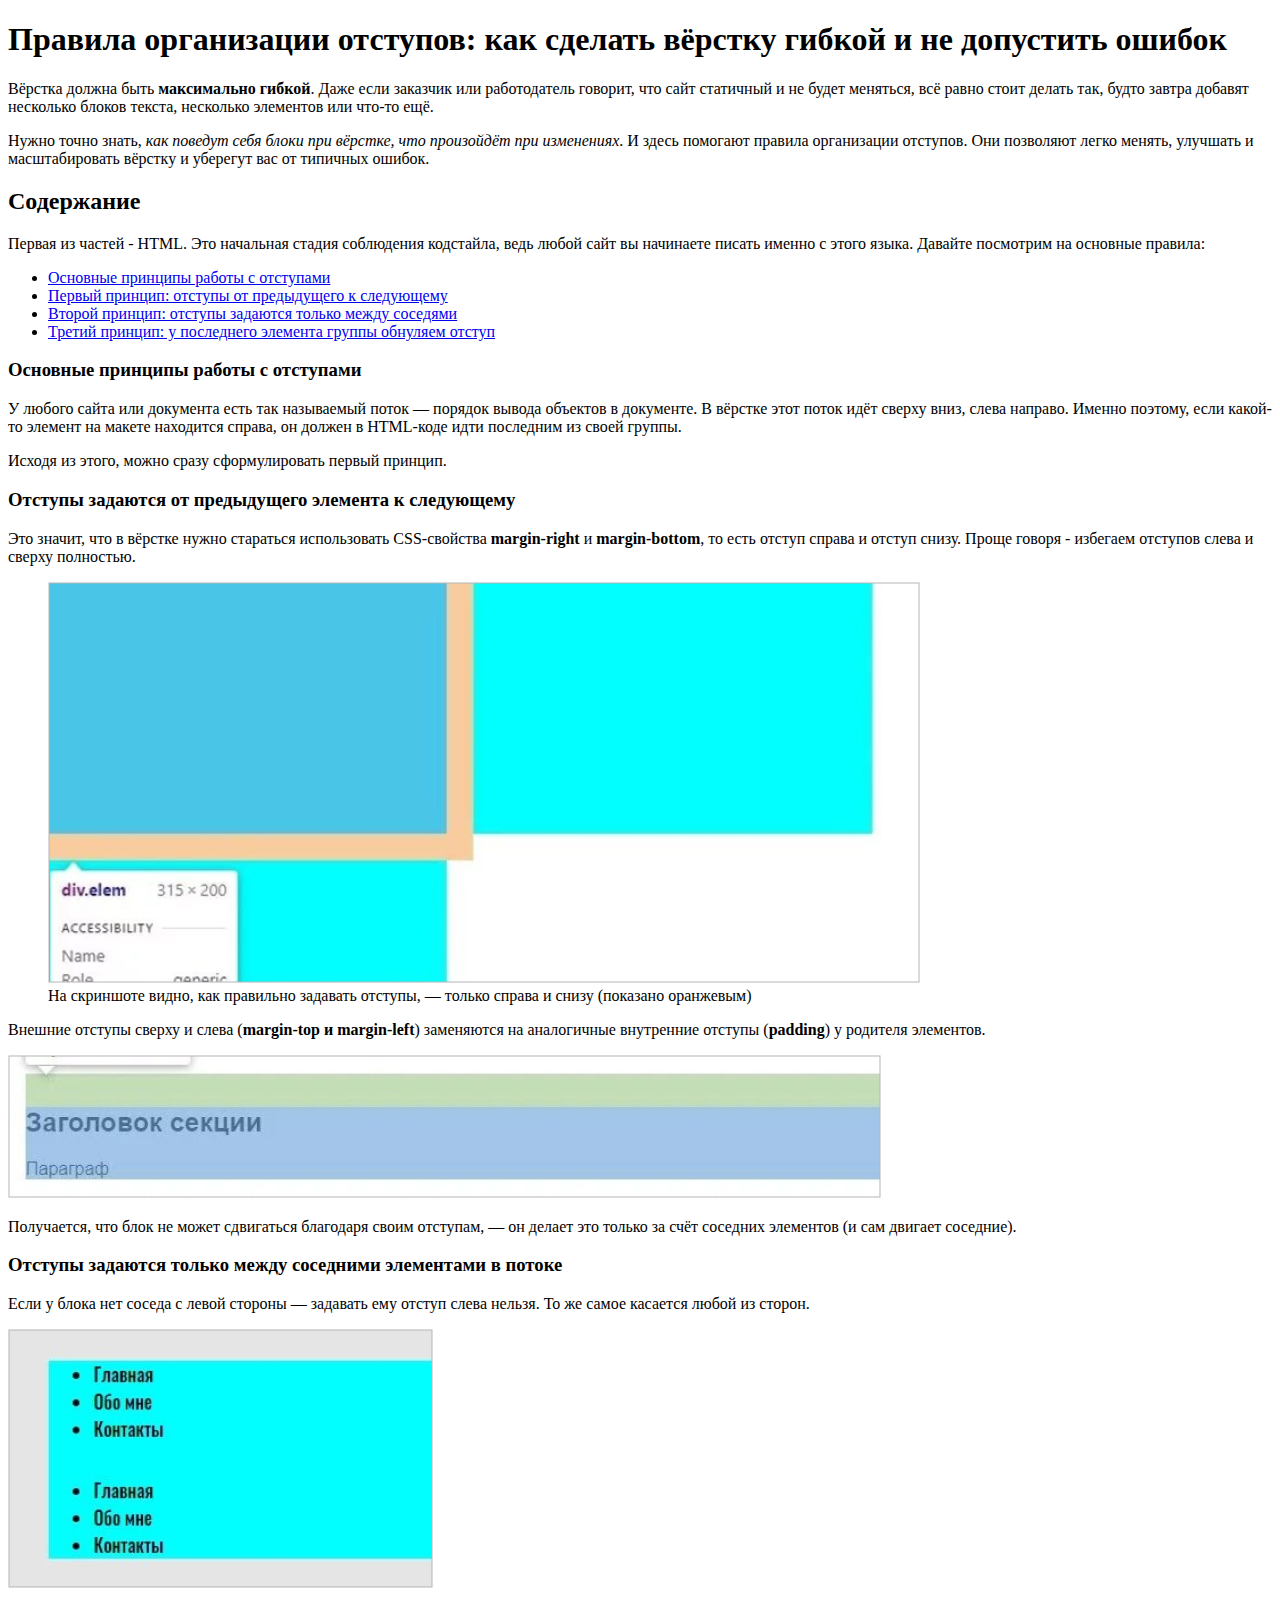
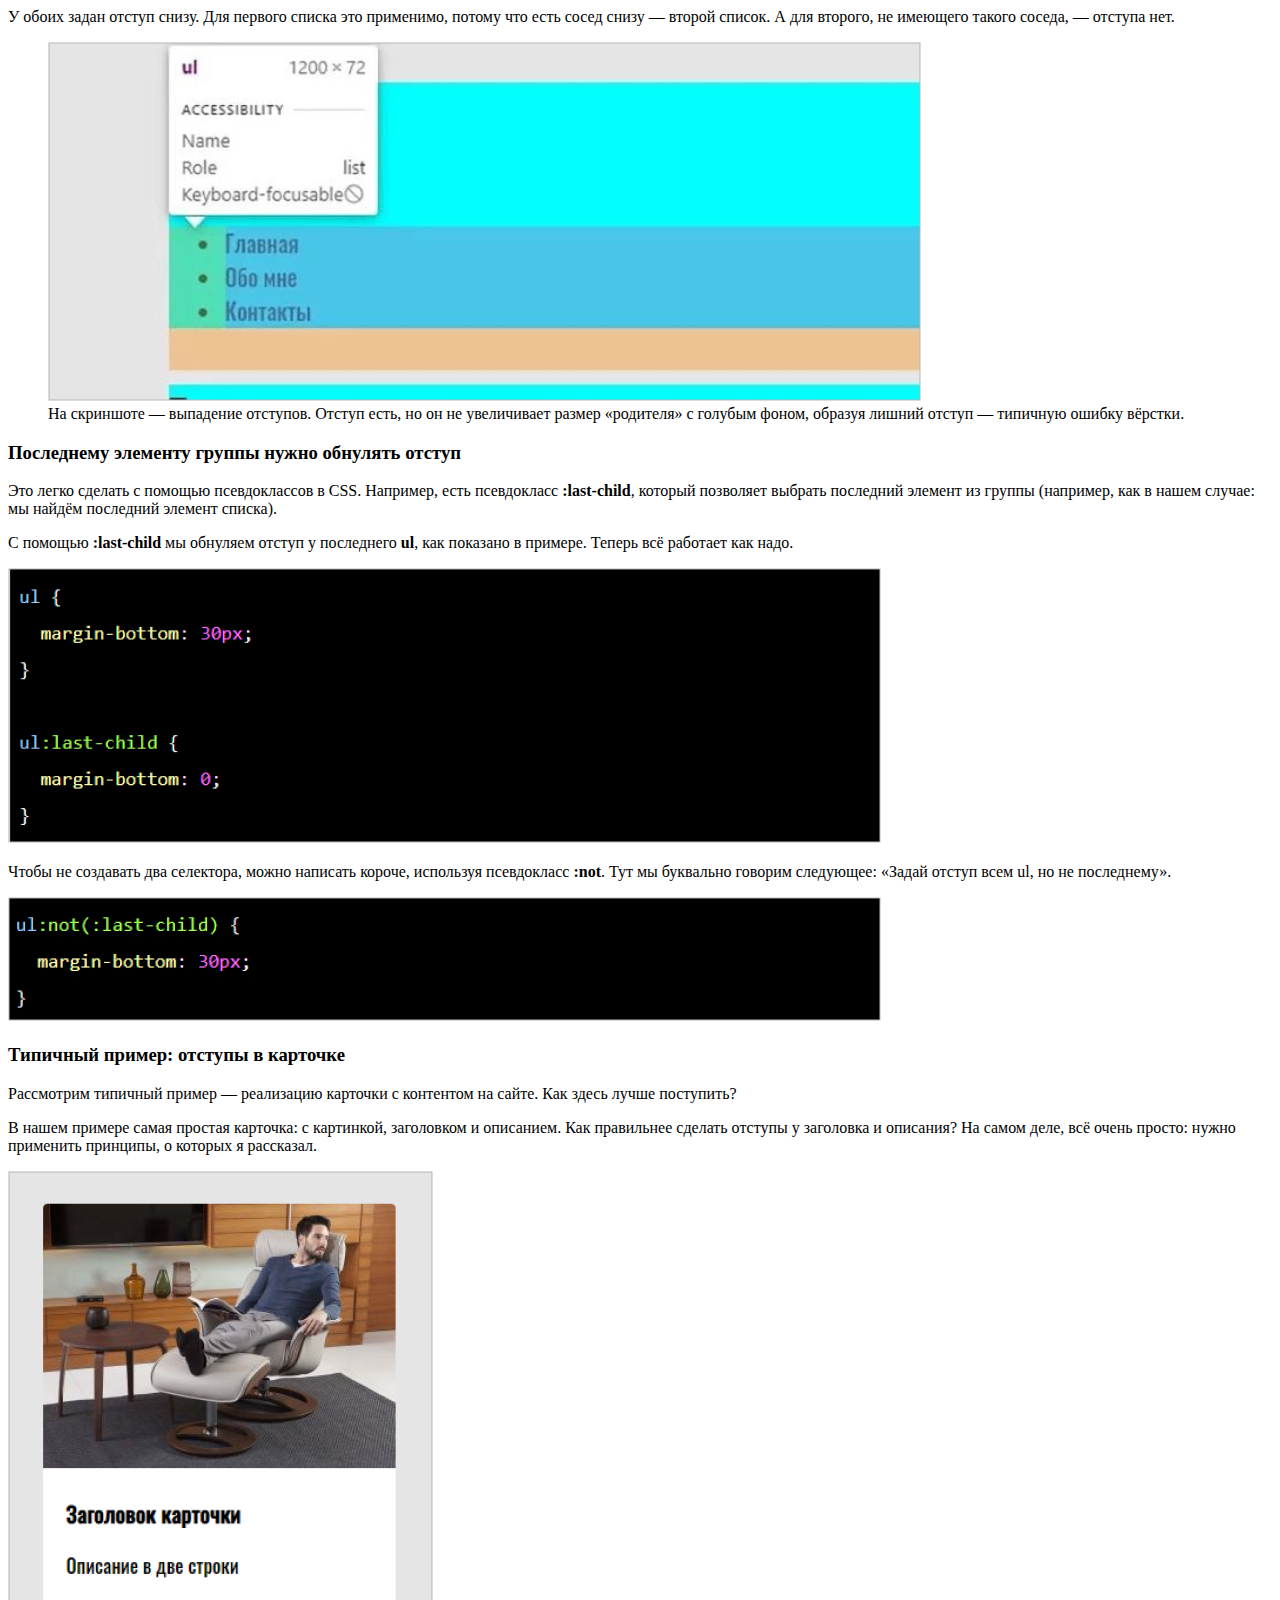
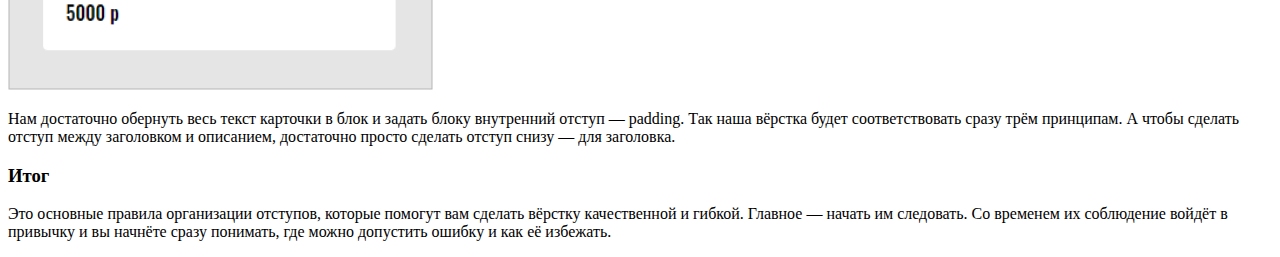
==== article.html @ c79de2fd "added folder for css" ====
<!DOCTYPE html>
<html lang="en">
<head>
    <meta charset="UTF-8">
    <meta name="viewport" content="width=device-width, initial-scale=1.0">
    <title>Articles</title>
</head>
<body>
    <h1>
        Правила организации отступов: как сделать вёрстку гибкой и не допустить ошибок
    </h1>
    <p>
        Вёрстка должна быть <b>максимально гибкой</b>. Даже если заказчик или работодатель говорит, что сайт статичный и не будет меняться, всё равно стоит делать так, будто завтра добавят несколько блоков текста, несколько элементов или что-то ещё.
    </p>
    <p>
        Нужно точно знать, <em>как поведут себя блоки при вёрстке, что произойдёт при изменениях</em>. И здесь помогают правила организации отступов. Они позволяют легко менять, улучшать и масштабировать вёрстку и уберегут вас от типичных ошибок.
    </p>
    <h2>Содержание</h2>
    <p>Первая из частей - HTML. Это начальная стадия соблюдения кодстайла, ведь любой сайт вы начинаете писать именно с этого языка. Давайте посмотрим на основные правила:</p>
    <ul>
        <li><a href="#main_principles">Основные принципы работы с отступами</a></li>
        <li><a href="#first_principle">Первый принцип: отступы от предыдущего к следующему</a></li>
        <li><a href="#second_principle">Второй принцип: отступы задаются только между соседями</a></li>
        <li><a href="#third_principle">Третий принцип: у последнего элемента группы обнуляем отступ</a></li>
    </ul>
    <div id="main_principles">
        <h3>Основные принципы работы с отступами</h3>
        <p>
            У любого сайта или документа есть так называемый поток — порядок вывода объектов в документе. В вёрстке этот поток идёт сверху вниз, слева направо. Именно поэтому, если какой-то элемент на макете находится справа, он должен в HTML-коде идти последним из своей группы.
        </p>
        <p>
            Исходя из этого, можно сразу сформулировать первый принцип.
        </p>
    </div>
    <div id="first_principle">
        <h3>Отступы задаются от предыдущего элемента к следующему</h3>
        <p>
            Это значит, что в вёрстке нужно стараться использовать CSS-свойства <b>margin-right</b> и <b>margin-bottom</b>, то есть отступ справа и отступ снизу. Проще говоря - избегаем отступов слева и сверху полностью.
        </p>
        <figure>
            <img src="img/1.jpg" alt="На скриншоте видно, как правильно задавать отступы, — только справа и снизу (показано оранжевым)">
            <figcaption>
                На скриншоте видно, как правильно задавать отступы, — только справа и снизу (показано оранжевым)
            </figcaption>
        </figure>
        <p>
            Внешние отступы сверху и слева (<b>margin-top и margin-left</b>) заменяются на аналогичные внутренние отступы (<b>padding</b>) у родителя элементов.
        </p>
        <img src="img/2.jpg" alt="Заголовок секции. Параграф">
        <p>
            Получается, что блок не может сдвигаться благодаря своим отступам, — он делает это только за счёт соседних элементов (и сам двигает соседние).
        </p>
    </div>
    <div id="second_principle">
        <h3>Отступы задаются только между соседними элементами в потоке</h3>
        <p>
            Если у блока нет соседа с левой стороны — задавать ему отступ слева нельзя. То же самое касается любой из сторон.
        </p>
        <img src="img/3.jpg" alt="Главная, Обо мне, Контакты х2">
        <p>
            У обоих задан отступ снизу. Для первого списка это применимо, потому что есть сосед снизу — второй список. А для второго, не имеющего такого соседа, — отступа нет.
        </p>
        <figure>
            <img src="img/4.jpg" alt="На скриншоте — выпадение отступов. Отступ есть, но он не увеличивает размер «родителя» с голубым фоном, образуя лишний отступ — типичную ошибку вёрстки.">
            <figcaption>            
                На скриншоте — выпадение отступов. Отступ есть, но он не увеличивает размер «родителя» с голубым фоном, образуя лишний отступ — типичную ошибку вёрстки.
            </figcaption>
        </figure>
    </div>
    <div id="third_principle">
        <h3>Последнему элементу группы нужно обнулять отступ</h3>
        <p>
            Это легко сделать с помощью псевдоклассов в CSS. Например, есть псевдокласс <b>:last-child</b>, который позволяет выбрать последний элемент из группы (например, как в нашем случае: мы найдём последний элемент списка).
        </p>
        <p>
            С помощью <b>:last-child</b> мы обнуляем отступ у последнего <b>ul</b>, как показано в примере. Теперь всё работает как надо.
        </p>
        <img src="img/5.jpg" alt="ul {margin-bottom: 30px;} ul:last-child {margin-bottom: 0;}">
        <p>
            Чтобы не создавать два селектора, можно написать короче, используя псевдокласс <b>:not</b>. Тут мы буквально говорим следующее: «Задай отступ всем ul, но не последнему».
        </p>
        <img src="img/6.jpg" alt="ul:not(:last-child) {margin-bottom: 30px;}">
    </div>
    <div>
        <h3>Типичный пример: отступы в карточке</h3>
        <p>
            Рассмотрим типичный пример — реализацию карточки с контентом на сайте. Как здесь лучше поступить?
        </p>
        <p>
            В нашем примере самая простая карточка: с картинкой, заголовком и описанием. Как правильнее сделать отступы у заголовка и описания? На самом деле, всё очень просто: нужно применить принципы, о которых я рассказал.
        </p>
        <img src="img/7.jpg" alt="Мужчина на кресле и текст. Заголовок карточки. Описание в две строки. 5000 р.">
        <p>
            Нам достаточно обернуть весь текст карточки в блок и задать блоку внутренний отступ — padding. Так наша вёрстка будет соответствовать сразу трём принципам. А чтобы сделать отступ между заголовком и описанием, достаточно просто сделать отступ снизу — для заголовка.
        </p>
    </div>
    <div>
        <h3>Итог</h3>
        <p>
            Это основные правила организации отступов, которые помогут вам сделать вёрстку качественной и гибкой. Главное — начать им следовать. Со временем их соблюдение войдёт в привычку и вы начнёте сразу понимать, где можно допустить ошибку и как её избежать.
        </p>
    </div>
</body>
</html>
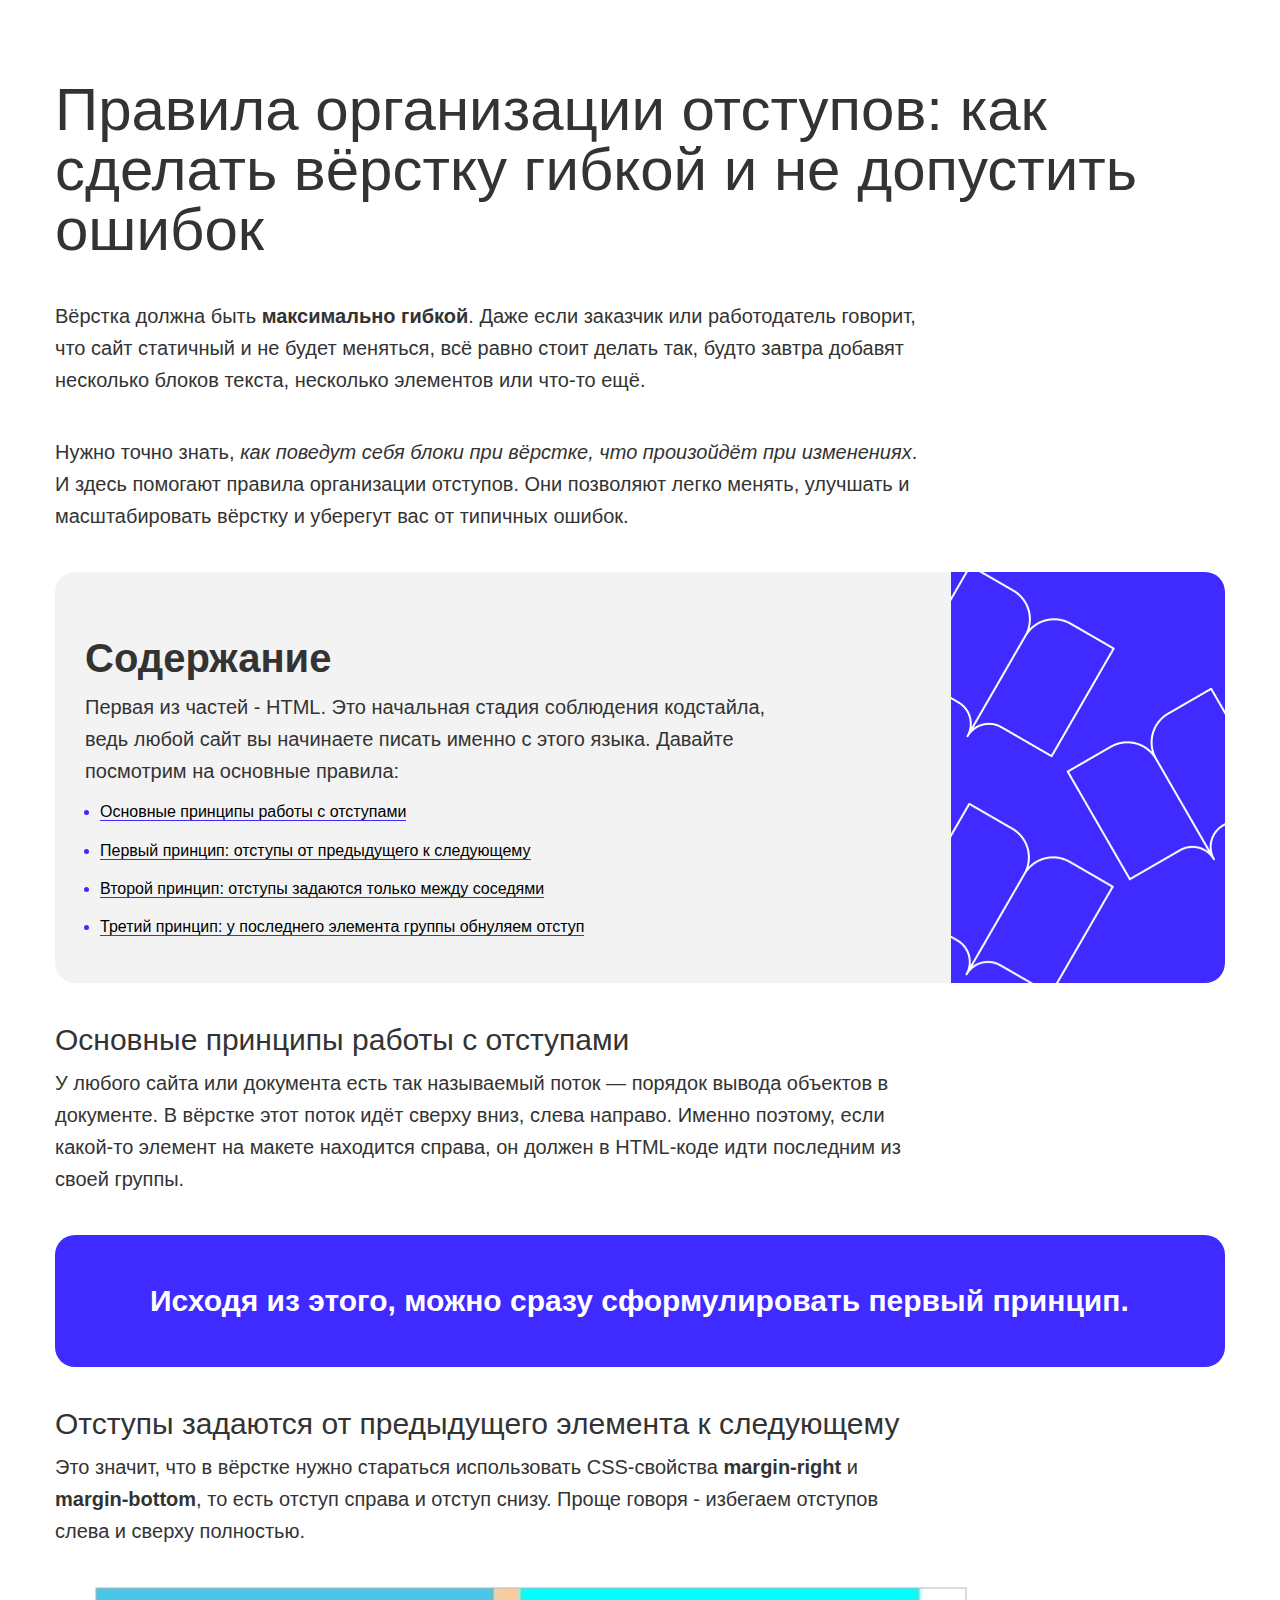
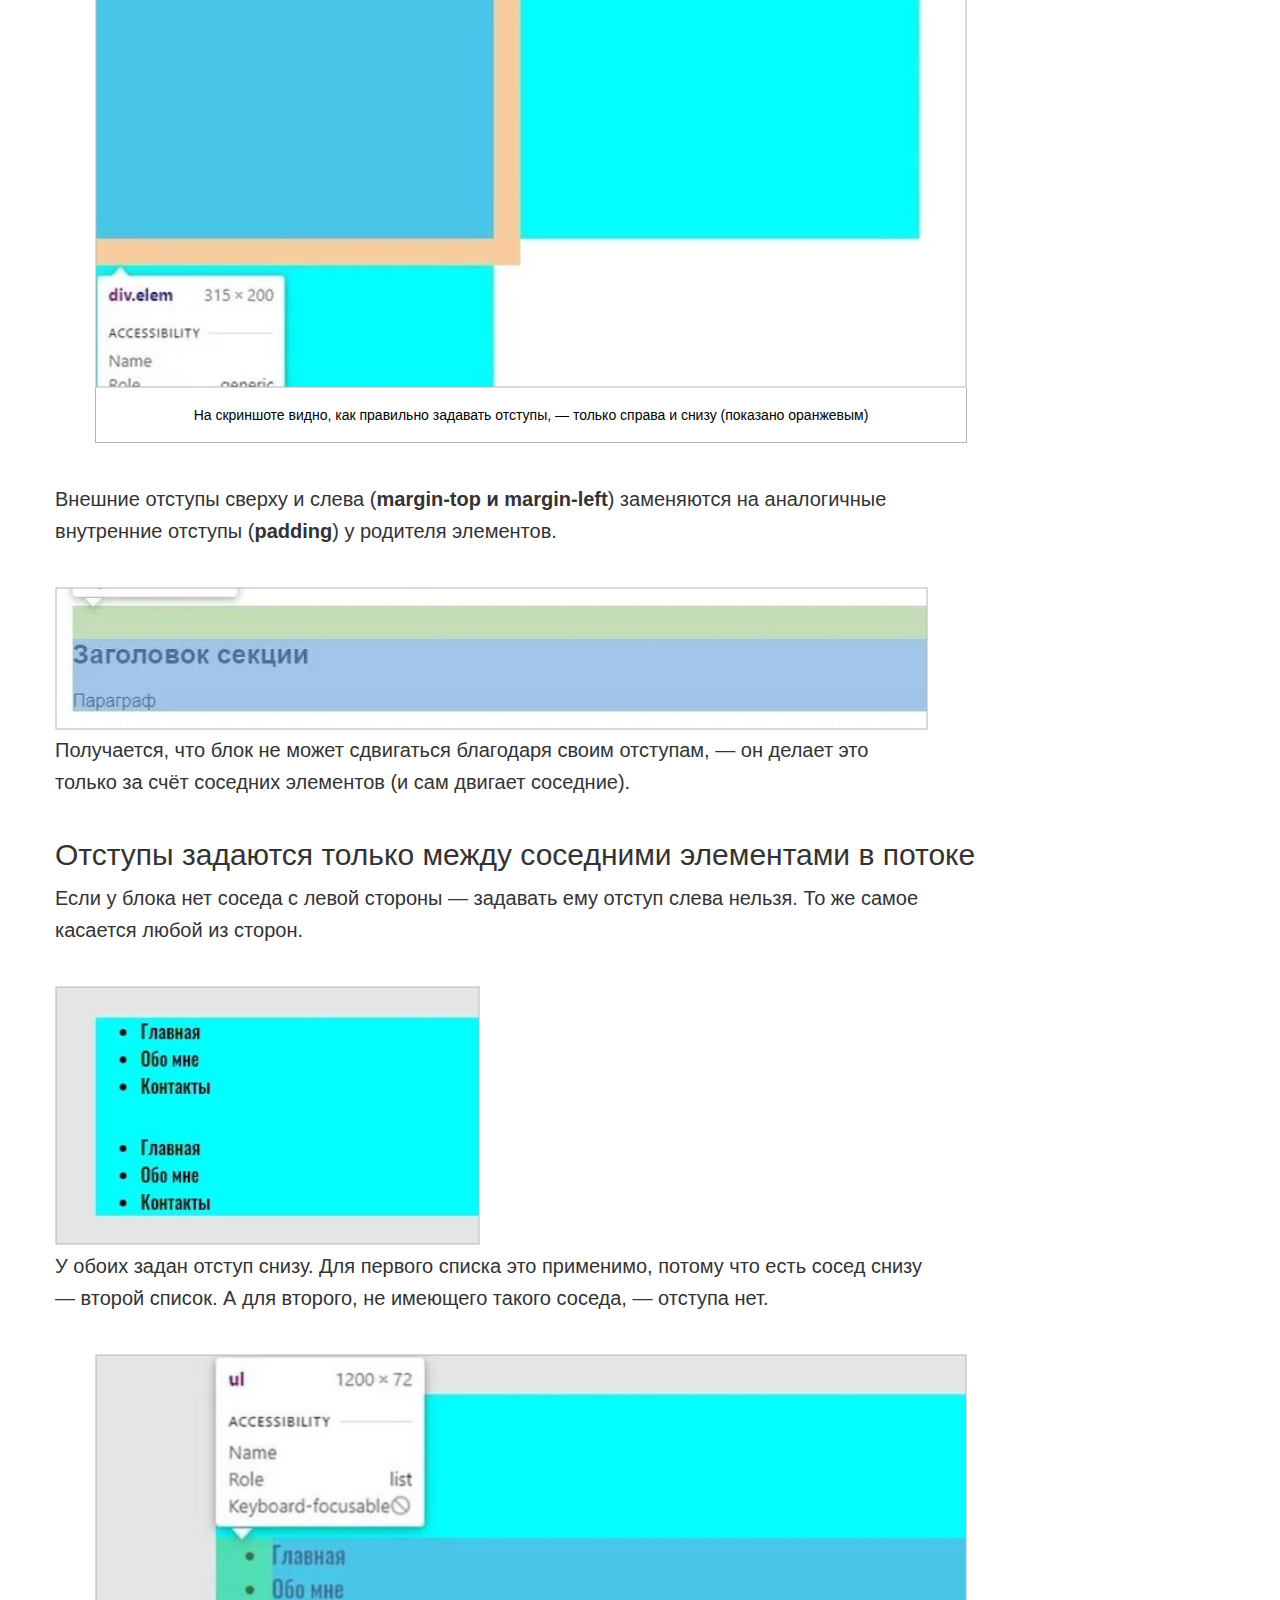
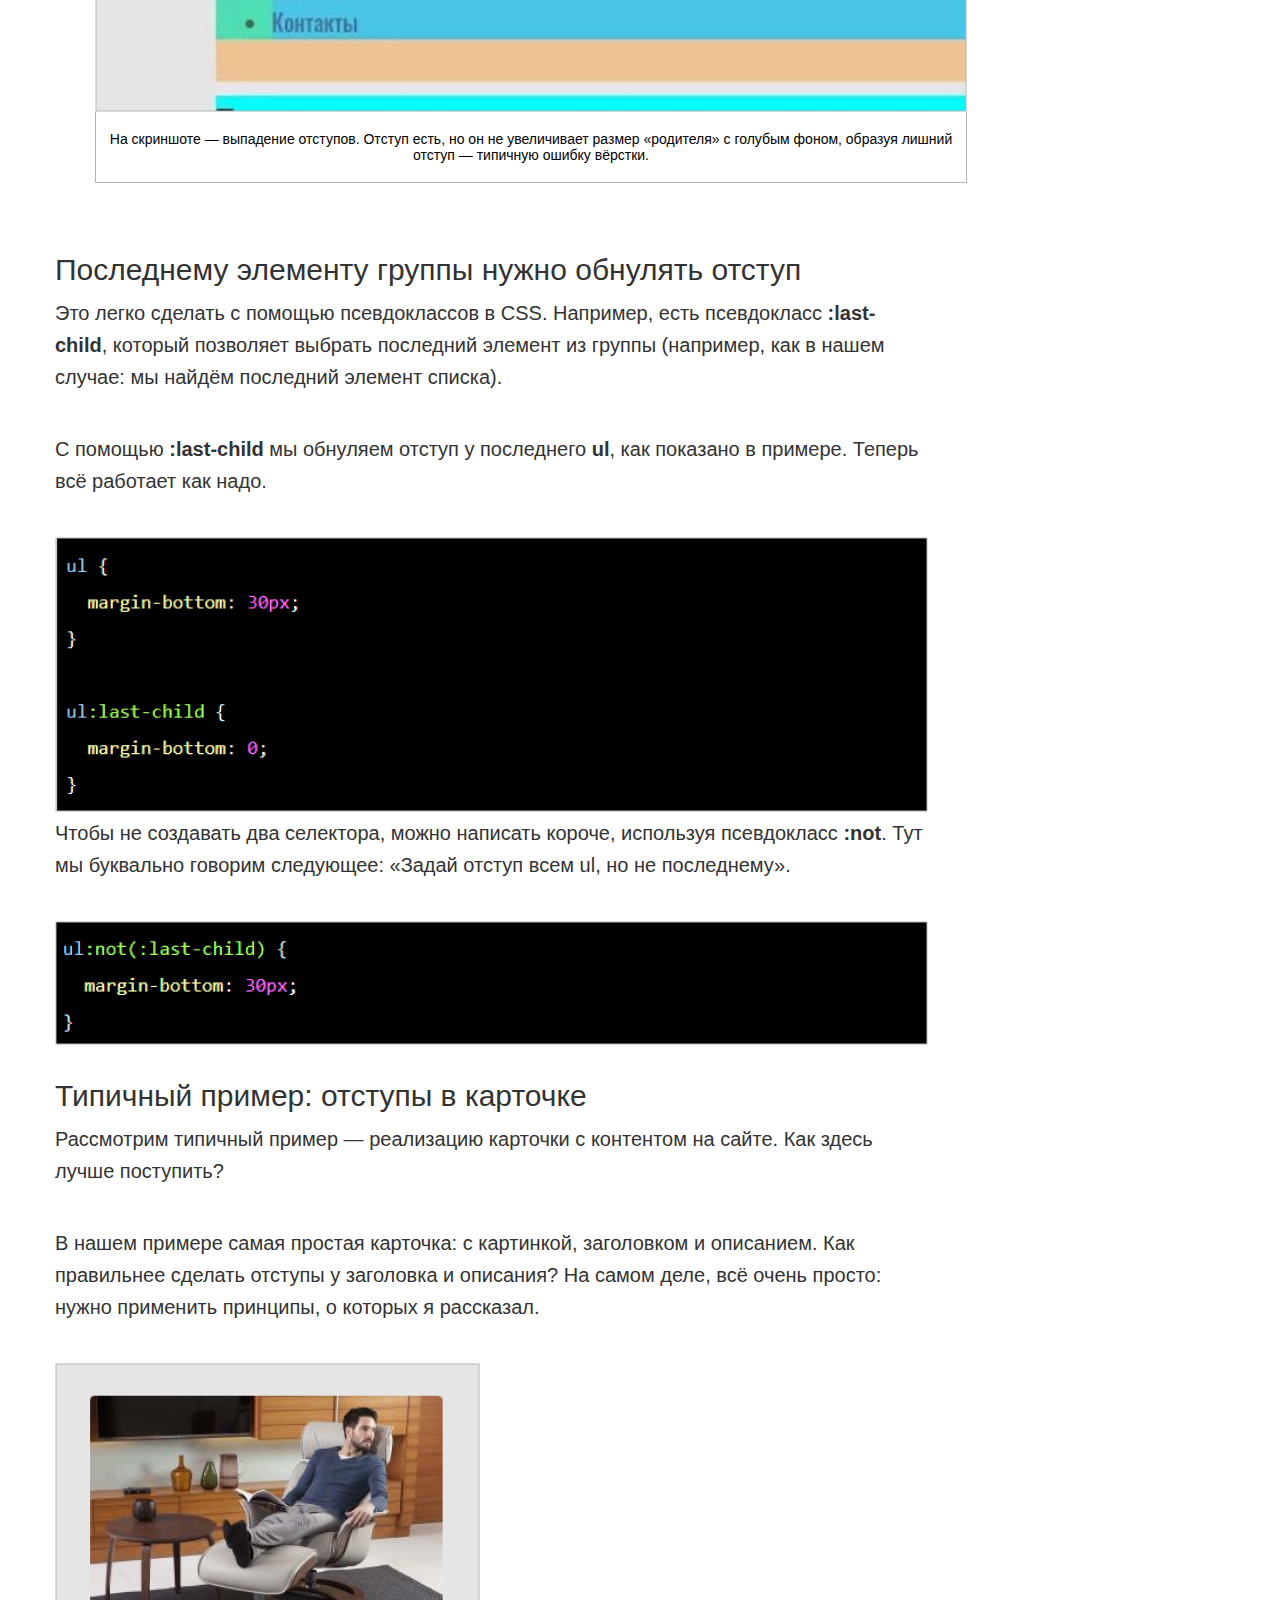
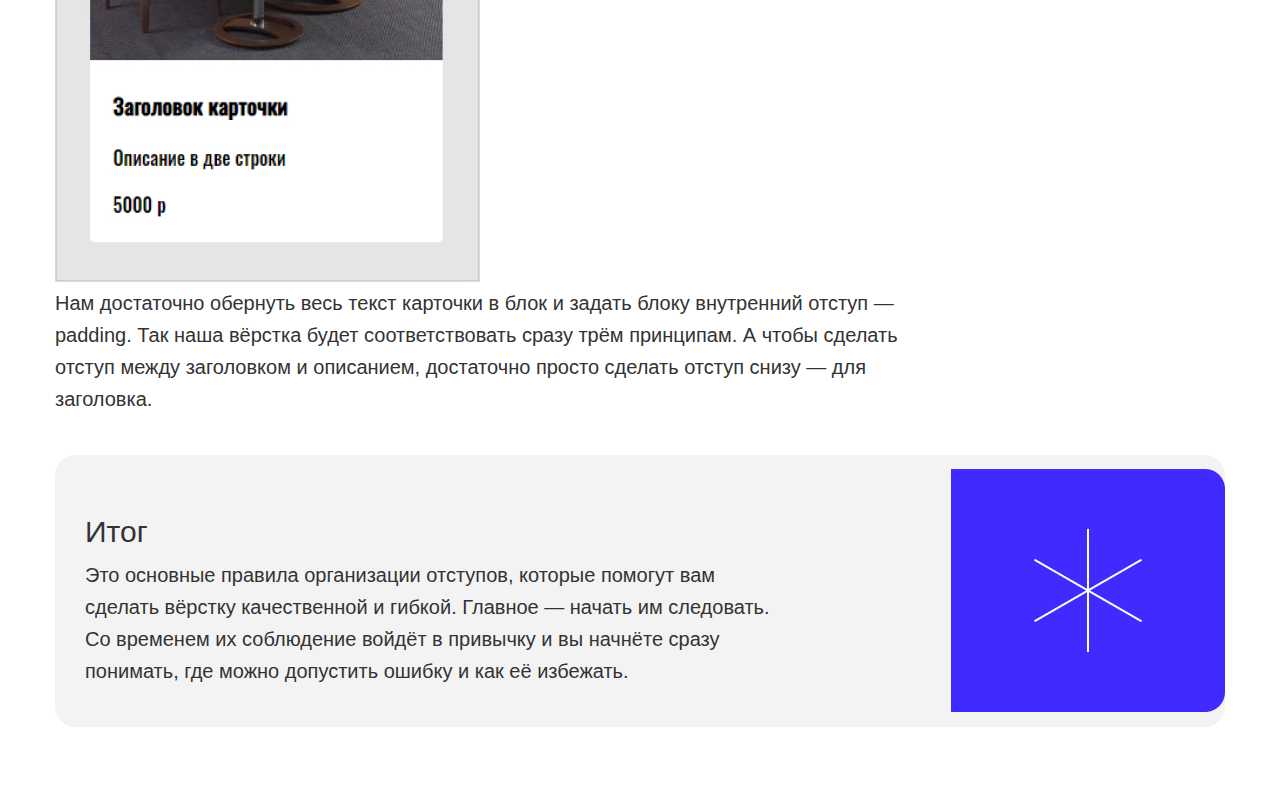
==== commit 8c2364d4: "modified: index, article pages" ====
--- a/article.html
+++ b/article.html
@@ -1,104 +1,139 @@
 <!DOCTYPE html>
 <html lang="en">
+
 <head>
     <meta charset="UTF-8">
     <meta name="viewport" content="width=device-width, initial-scale=1.0">
+    <link rel="stylesheet" href="css/normalize.css">
+    <link rel="stylesheet" href="css/style.css">
     <title>Articles</title>
 </head>
-<body>
-    <h1>
-        Правила организации отступов: как сделать вёрстку гибкой и не допустить ошибок
-    </h1>
-    <p>
-        Вёрстка должна быть <b>максимально гибкой</b>. Даже если заказчик или работодатель говорит, что сайт статичный и не будет меняться, всё равно стоит делать так, будто завтра добавят несколько блоков текста, несколько элементов или что-то ещё.
-    </p>
-    <p>
-        Нужно точно знать, <em>как поведут себя блоки при вёрстке, что произойдёт при изменениях</em>. И здесь помогают правила организации отступов. Они позволяют легко менять, улучшать и масштабировать вёрстку и уберегут вас от типичных ошибок.
-    </p>
-    <h2>Содержание</h2>
-    <p>Первая из частей - HTML. Это начальная стадия соблюдения кодстайла, ведь любой сайт вы начинаете писать именно с этого языка. Давайте посмотрим на основные правила:</p>
-    <ul>
-        <li><a href="#main_principles">Основные принципы работы с отступами</a></li>
-        <li><a href="#first_principle">Первый принцип: отступы от предыдущего к следующему</a></li>
-        <li><a href="#second_principle">Второй принцип: отступы задаются только между соседями</a></li>
-        <li><a href="#third_principle">Третий принцип: у последнего элемента группы обнуляем отступ</a></li>
-    </ul>
-    <div id="main_principles">
-        <h3>Основные принципы работы с отступами</h3>
+<div class="container">
+
+    <body>
+        <h1>
+            Правила организации отступов: как сделать вёрстку гибкой и не допустить ошибок
+        </h1>
         <p>
-            У любого сайта или документа есть так называемый поток — порядок вывода объектов в документе. В вёрстке этот поток идёт сверху вниз, слева направо. Именно поэтому, если какой-то элемент на макете находится справа, он должен в HTML-коде идти последним из своей группы.
+            Вёрстка должна быть <b>максимально гибкой</b>. Даже если заказчик или работодатель говорит, что сайт
+            статичный и не будет меняться, всё равно стоит делать так, будто завтра добавят несколько блоков текста,
+            несколько элементов или что-то ещё.
         </p>
         <p>
-            Исходя из этого, можно сразу сформулировать первый принцип.
+            Нужно точно знать, <em>как поведут себя блоки при вёрстке, что произойдёт при изменениях</em>. И здесь
+            помогают правила организации отступов. Они позволяют легко менять, улучшать и масштабировать вёрстку и
+            уберегут вас от типичных ошибок.
         </p>
-    </div>
-    <div id="first_principle">
-        <h3>Отступы задаются от предыдущего элемента к следующему</h3>
-        <p>
-            Это значит, что в вёрстке нужно стараться использовать CSS-свойства <b>margin-right</b> и <b>margin-bottom</b>, то есть отступ справа и отступ снизу. Проще говоря - избегаем отступов слева и сверху полностью.
-        </p>
-        <figure>
-            <img src="img/1.jpg" alt="На скриншоте видно, как правильно задавать отступы, — только справа и снизу (показано оранжевым)">
-            <figcaption>
-                На скриншоте видно, как правильно задавать отступы, — только справа и снизу (показано оранжевым)
-            </figcaption>
-        </figure>
-        <p>
-            Внешние отступы сверху и слева (<b>margin-top и margin-left</b>) заменяются на аналогичные внутренние отступы (<b>padding</b>) у родителя элементов.
-        </p>
-        <img src="img/2.jpg" alt="Заголовок секции. Параграф">
-        <p>
-            Получается, что блок не может сдвигаться благодаря своим отступам, — он делает это только за счёт соседних элементов (и сам двигает соседние).
-        </p>
-    </div>
-    <div id="second_principle">
-        <h3>Отступы задаются только между соседними элементами в потоке</h3>
-        <p>
-            Если у блока нет соседа с левой стороны — задавать ему отступ слева нельзя. То же самое касается любой из сторон.
-        </p>
-        <img src="img/3.jpg" alt="Главная, Обо мне, Контакты х2">
-        <p>
-            У обоих задан отступ снизу. Для первого списка это применимо, потому что есть сосед снизу — второй список. А для второго, не имеющего такого соседа, — отступа нет.
-        </p>
-        <figure>
-            <img src="img/4.jpg" alt="На скриншоте — выпадение отступов. Отступ есть, но он не увеличивает размер «родителя» с голубым фоном, образуя лишний отступ — типичную ошибку вёрстки.">
-            <figcaption>            
-                На скриншоте — выпадение отступов. Отступ есть, но он не увеличивает размер «родителя» с голубым фоном, образуя лишний отступ — типичную ошибку вёрстки.
-            </figcaption>
-        </figure>
-    </div>
-    <div id="third_principle">
-        <h3>Последнему элементу группы нужно обнулять отступ</h3>
-        <p>
-            Это легко сделать с помощью псевдоклассов в CSS. Например, есть псевдокласс <b>:last-child</b>, который позволяет выбрать последний элемент из группы (например, как в нашем случае: мы найдём последний элемент списка).
-        </p>
-        <p>
-            С помощью <b>:last-child</b> мы обнуляем отступ у последнего <b>ul</b>, как показано в примере. Теперь всё работает как надо.
-        </p>
-        <img src="img/5.jpg" alt="ul {margin-bottom: 30px;} ul:last-child {margin-bottom: 0;}">
-        <p>
-            Чтобы не создавать два селектора, можно написать короче, используя псевдокласс <b>:not</b>. Тут мы буквально говорим следующее: «Задай отступ всем ul, но не последнему».
-        </p>
-        <img src="img/6.jpg" alt="ul:not(:last-child) {margin-bottom: 30px;}">
-    </div>
-    <div>
-        <h3>Типичный пример: отступы в карточке</h3>
-        <p>
-            Рассмотрим типичный пример — реализацию карточки с контентом на сайте. Как здесь лучше поступить?
-        </p>
-        <p>
-            В нашем примере самая простая карточка: с картинкой, заголовком и описанием. Как правильнее сделать отступы у заголовка и описания? На самом деле, всё очень просто: нужно применить принципы, о которых я рассказал.
-        </p>
-        <img src="img/7.jpg" alt="Мужчина на кресле и текст. Заголовок карточки. Описание в две строки. 5000 р.">
-        <p>
-            Нам достаточно обернуть весь текст карточки в блок и задать блоку внутренний отступ — padding. Так наша вёрстка будет соответствовать сразу трём принципам. А чтобы сделать отступ между заголовком и описанием, достаточно просто сделать отступ снизу — для заголовка.
-        </p>
-    </div>
-    <div>
-        <h3>Итог</h3>
-        <p>
-            Это основные правила организации отступов, которые помогут вам сделать вёрстку качественной и гибкой. Главное — начать им следовать. Со временем их соблюдение войдёт в привычку и вы начнёте сразу понимать, где можно допустить ошибку и как её избежать.
-        </p>
-    </div>
-</body>
+        <div class="gray-block background-gray1">
+            <h2>Содержание</h2>
+            <p>Первая из частей - HTML. Это начальная стадия соблюдения кодстайла, ведь любой сайт вы начинаете писать
+                именно с этого языка. Давайте посмотрим на основные правила:</p>
+            <ul>
+                <li><a href="#main_principles">Основные принципы работы с отступами</a></li>
+                <li><a href="#first_principle">Первый принцип: отступы от предыдущего к следующему</a></li>
+                <li><a href="#second_principle">Второй принцип: отступы задаются только между соседями</a></li>
+                <li><a href="#third_principle">Третий принцип: у последнего элемента группы обнуляем отступ</a></li>
+            </ul>
+        </div>
+        <div id="main_principles">
+            <h3>Основные принципы работы с отступами</h3>
+            <p>
+                У любого сайта или документа есть так называемый поток — порядок вывода объектов в документе. В вёрстке
+                этот поток идёт сверху вниз, слева направо. Именно поэтому, если какой-то элемент на макете находится
+                справа, он должен в HTML-коде идти последним из своей группы.
+            </p>
+            <p class="principles-definicion">
+                Исходя из этого, можно сразу сформулировать первый принцип.
+            </p>
+        </div>
+        <div id="first_principle">
+            <h3>Отступы задаются от предыдущего элемента к следующему</h3>
+            <p>
+                Это значит, что в вёрстке нужно стараться использовать CSS-свойства <b>margin-right</b> и
+                <b>margin-bottom</b>, то есть отступ справа и отступ снизу. Проще говоря - избегаем отступов слева и
+                сверху полностью.
+            </p>
+            <figure>
+                <img src="img/1.jpg"
+                    alt="На скриншоте видно, как правильно задавать отступы, — только справа и снизу (показано оранжевым)">
+                <figcaption>
+                    На скриншоте видно, как правильно задавать отступы, — только справа и снизу (показано оранжевым)
+                </figcaption>
+            </figure>
+            <p>
+                Внешние отступы сверху и слева (<b>margin-top и margin-left</b>) заменяются на аналогичные внутренние
+                отступы (<b>padding</b>) у родителя элементов.
+            </p>
+            <img src="img/2.jpg" alt="Заголовок секции. Параграф">
+            <p>
+                Получается, что блок не может сдвигаться благодаря своим отступам, — он делает это только за счёт
+                соседних элементов (и сам двигает соседние).
+            </p>
+        </div>
+        <div id="second_principle">
+            <h3>Отступы задаются только между соседними элементами в потоке</h3>
+            <p>
+                Если у блока нет соседа с левой стороны — задавать ему отступ слева нельзя. То же самое касается любой
+                из сторон.
+            </p>
+            <img src="img/3.jpg" alt="Главная, Обо мне, Контакты х2">
+            <p>
+                У обоих задан отступ снизу. Для первого списка это применимо, потому что есть сосед снизу — второй
+                список. А для второго, не имеющего такого соседа, — отступа нет.
+            </p>
+            <figure>
+                <img src="img/4.jpg"
+                    alt="На скриншоте — выпадение отступов. Отступ есть, но он не увеличивает размер «родителя» с голубым фоном, образуя лишний отступ — типичную ошибку вёрстки.">
+                <figcaption>
+                    На скриншоте — выпадение отступов. Отступ есть, но он не увеличивает размер «родителя» с голубым
+                    фоном, образуя лишний отступ — типичную ошибку вёрстки.
+                </figcaption>
+            </figure>
+        </div>
+        <div id="third_principle">
+            <h3>Последнему элементу группы нужно обнулять отступ</h3>
+            <p>
+                Это легко сделать с помощью псевдоклассов в CSS. Например, есть псевдокласс <b>:last-child</b>, который
+                позволяет выбрать последний элемент из группы (например, как в нашем случае: мы найдём последний элемент
+                списка).
+            </p>
+            <p>
+                С помощью <b>:last-child</b> мы обнуляем отступ у последнего <b>ul</b>, как показано в примере. Теперь
+                всё работает как надо.
+            </p>
+            <img src="img/5.jpg" alt="ul {margin-bottom: 30px;} ul:last-child {margin-bottom: 0;}">
+            <p>
+                Чтобы не создавать два селектора, можно написать короче, используя псевдокласс <b>:not</b>. Тут мы
+                буквально говорим следующее: «Задай отступ всем ul, но не последнему».
+            </p>
+            <img src="img/6.jpg" alt="ul:not(:last-child) {margin-bottom: 30px;}">
+        </div>
+        <div>
+            <h3>Типичный пример: отступы в карточке</h3>
+            <p>
+                Рассмотрим типичный пример — реализацию карточки с контентом на сайте. Как здесь лучше поступить?
+            </p>
+            <p>
+                В нашем примере самая простая карточка: с картинкой, заголовком и описанием. Как правильнее сделать
+                отступы у заголовка и описания? На самом деле, всё очень просто: нужно применить принципы, о которых я
+                рассказал.
+            </p>
+            <img src="img/7.jpg" alt="Мужчина на кресле и текст. Заголовок карточки. Описание в две строки. 5000 р.">
+            <p>
+                Нам достаточно обернуть весь текст карточки в блок и задать блоку внутренний отступ — padding. Так наша
+                вёрстка будет соответствовать сразу трём принципам. А чтобы сделать отступ между заголовком и описанием,
+                достаточно просто сделать отступ снизу — для заголовка.
+            </p>
+        </div>
+        <div class="gray-block background-gray2">
+            <h3>Итог</h3>
+            <p>
+                Это основные правила организации отступов, которые помогут вам сделать вёрстку качественной и гибкой.
+                Главное — начать им следовать. Со временем их соблюдение войдёт в привычку и вы начнёте сразу понимать,
+                где можно допустить ошибку и как её избежать.
+            </p>
+        </div>
+    </body>
+</div>
+
 </html>--- a/css/style.css
+++ b/css/style.css
@@ -0,0 +1,184 @@
+html {
+	box-sizing: border-box;
+}
+
+*,
+*::before,
+*::after {
+	box-sizing: inherit;
+}
+
+a {
+	color: inherit;
+	text-decoration: none;
+}
+
+img {
+	max-width: 100%;
+}
+
+body {
+	font-family: 'font', sans-serif;
+}
+
+::marker {
+    color: #3f2aff;
+}
+
+.main-content {
+    display: flex;
+    flex-direction: column;
+    align-items: center;
+    justify-content: center;
+    min-height: 100vh;
+    color: #fff;
+    background-color: #070217;
+}
+
+.main-content body {
+    font-family: Arial, Verdana, sans-serif;
+    
+}
+
+.download-link {
+    font-weight: 700;
+    font-size: 18px;
+    color: #3f2aff;
+    padding-left: 30px;
+    background-image: url("../img/download.png");
+    background-position: left center;
+    background-size: 20px 20px;
+    background-repeat: no-repeat;
+}
+
+.logo {
+    display: inline-block;
+    margin-bottom: 50px;
+}
+
+.main-links {
+    margin-bottom: 50px;
+}
+
+.main-links a {
+    display: inline-block;
+    padding: 24px 49px;
+    margin-right: 25px;
+    font-weight: 700;
+    font-size: 18px;
+    background-color: #3f2aff;
+}
+
+.main-links a:last-child {
+    margin-right: 0;
+}
+
+.container {
+    margin: 0 auto;
+    padding: 80px 0;
+    width: 1170px;
+}
+
+.container p {
+    margin: 0;
+    margin-bottom: 40px;
+    width: 872px;
+    font-weight: 400;
+    font-size: 20px;
+    line-height: 32px;
+    color: #333;
+}
+
+.principles-definicion.principles-definicion {
+    border-radius: 20px;
+    padding: 50px 95px;
+    width: 100%;
+    font-weight: 700;
+    font-size: 30px;
+    background-color: #3f2aff;
+    color: #fff;
+}
+
+.container h1 {
+    margin: 0;
+    margin-bottom: 40px;
+    font-weight: 400;
+    font-size: 60px;
+    line-height: 60px;
+    color: #333;
+}
+
+.container h2 {
+    margin-bottom: 10px;
+    font-size: 40px;
+    line-height: 46px;
+    color: #333;
+}
+
+.container h3 {
+    margin-bottom: 10px;
+    font-weight: 400;
+    font-size: 30px;
+    line-height: 34px;
+    color: #333;
+}
+
+.container a {
+    border-bottom: 1px solid #3f2aff;
+}
+
+.container ul {
+    padding-left: 15px;
+}
+
+.container li:not(:last-child) {
+    margin-bottom: 20px;
+}
+
+.container figure {
+    display: inline-block;
+    margin-bottom: 40px;
+    width: 872px;
+    font-size: 0;
+}
+
+.container figcaption {
+    border: 1px solid #b6b6b6;
+    border-top: 0;
+    padding-top: 19px;
+    padding-bottom: 19px;
+    font-weight: 400;
+    font-size: 14px;
+    text-align: center;
+}
+
+.gray-block {
+    border-radius: 20px;
+    padding: 30px;
+    background-color: #f3f3f3;
+    background-position: right;
+    background-repeat: no-repeat;
+}
+
+.background-gray1 {
+    background-image: url("../img/decorate-1.png");
+}
+
+.background-gray2 {
+    background-image: url("../img/decorate-2.png");
+}
+
+.gray-block:not(:last-child) {
+    margin-bottom: 40px;
+}
+
+.gray-block p {
+    width: 692px;
+    margin-bottom: 10px;
+}
+
+.container-modules {
+    width: 1170px;
+    margin: 0 auto;
+    padding: 50px 375px;
+}